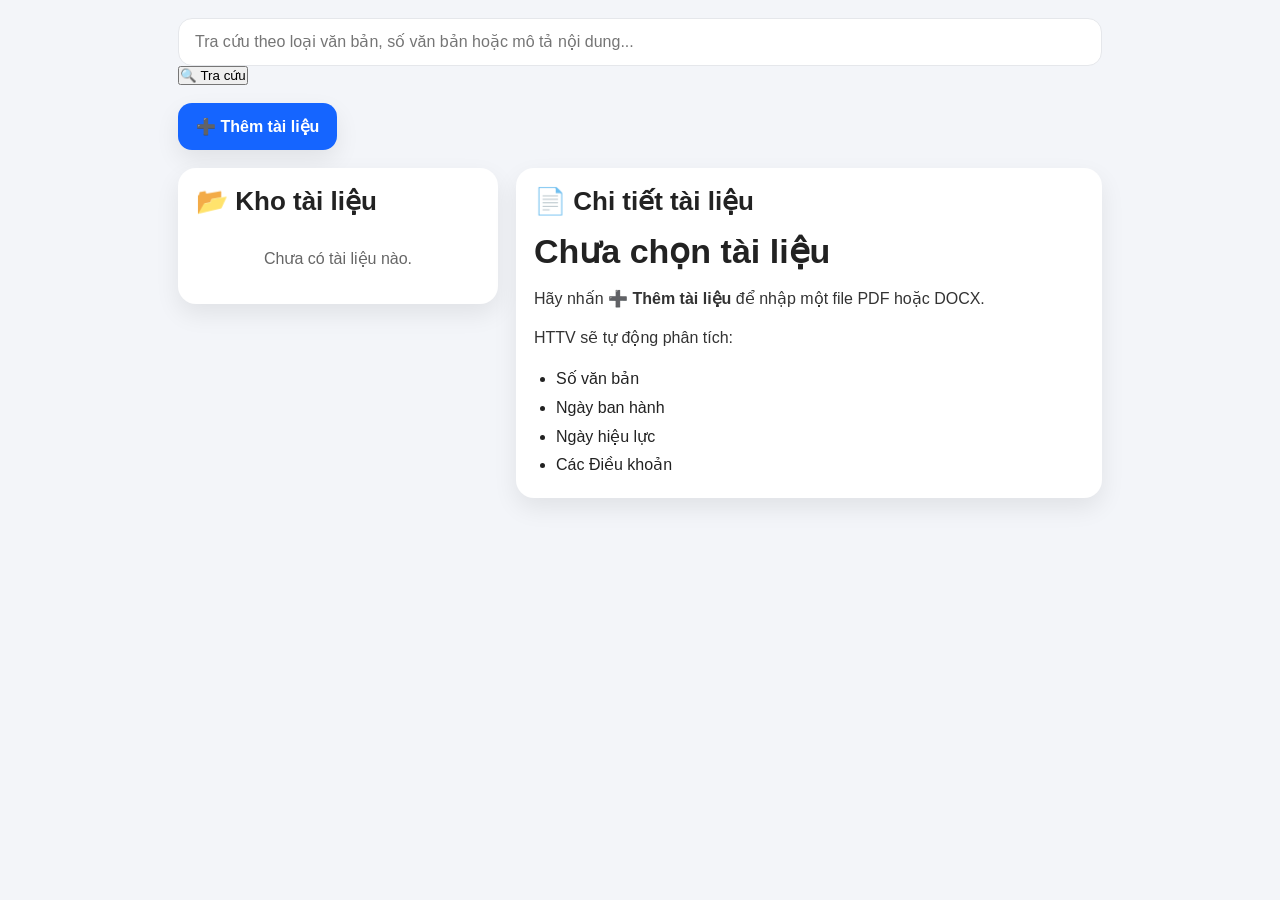
==== index.html @ 4ed6e4be "Update index.html" ====
<!DOCTYPE html>
<html lang="vi">
<head>
  <meta charset="UTF-8">
  <meta name="viewport" content="width=device-width, initial-scale=1.0">

  <title>HTTV - Hệ Thống Tri Thức Văn Bản</title>

  <!-- CSS -->
  <link rel="stylesheet" href="frontend/css/style.css">
</head>

<body>

<div class="app">

  <!-- ===========================
       HEADER
  ============================ -->
  <section class="search-section">
  <div class="search-bar">
    <input
      id="searchInput"
      type="text"
      placeholder="Tra cứu theo loại văn bản, số văn bản hoặc mô tả nội dung..."
    >

    <button id="btnSearch">
      🔍 Tra cứu
    </button>
  </div>
</section>

  <!-- ===========================
       ACTION BAR
  ============================ -->
  <section class="action-bar">

    <button id="btnUpload" class="btn primary">
      ➕ Thêm tài liệu
    </button>

    <input
      id="fileInput"
      type="file"
      accept=".pdf,.docx"
      style="display:none"
    >

  </section>

  <!-- ===========================
       MAIN LAYOUT
  ============================ -->
  <main class="main-layout">

    <!-- KHO TÀI LIỆU -->
    <aside class="library-panel">

      <div class="panel-title">
        📂 Kho tài liệu
      </div>

      <div id="libraryList" class="library-list">
        <p class="empty">Chưa có tài liệu nào.</p>
      </div>

    </aside>

    <!-- CHI TIẾT TÀI LIỆU -->
    <section class="detail-panel">

      <div class="panel-title">
        📄 Chi tiết tài liệu
      </div>

      <div id="detailView" class="detail-view">

        <div class="detail-card">

          <h2>Chưa chọn tài liệu</h2>

          <p>
            Hãy nhấn <b>➕ Thêm tài liệu</b> để nhập một file PDF hoặc DOCX.
          </p>

          <p>HTTV sẽ tự động phân tích:</p>

          <ul>
            <li>Số văn bản</li>
            <li>Ngày ban hành</li>
            <li>Ngày hiệu lực</li>
            <li>Các Điều khoản</li>
          </ul>

        </div>

      </div>

    </section>

  </main>

</div>

<!-- ===========================
     LIBRARIES
============================ -->

<!-- PDF.js -->
<script src="lib/pdf.min.js"></script>

<!-- Mammoth DOCX -->
<script src="lib/mammoth.browser.min.js"></script>

<!-- ===========================
     HTTV MODULES
============================ -->

<script src="frontend/js/storage.js"></script>
<script src="frontend/js/parser.js"></script>
<script>
  alert("parseDocument = " + typeof window.parseDocument);
</script>
<script src="frontend/js/app.js"></script>

</body>
</html>
---- frontend/css/style.css ----
/* ===========================
   HTTV - Hệ Thống Tri Thức Văn Bản
   Giao diện v1
=========================== */

* {
    margin: 0;
    padding: 0;
    box-sizing: border-box;
}

:root{
    --primary:#1565ff;
    --primary-dark:#0d47c9;
    --bg:#f3f5f9;
    --card:#ffffff;
    --text:#222;
    --sub:#666;
    --border:#e5e7eb;
    --shadow:0 10px 24px rgba(0,0,0,.08);
    --radius:18px;
}

body{
    font-family: Arial, Helvetica, sans-serif;
    background: var(--bg);
    color: var(--text);
}

.app{
    max-width: 960px;
    margin: 0 auto;
    min-height: 100vh;
}

/* ===========================
   HEADER
=========================== */

.header{
    background: linear-gradient(180deg,var(--primary),var(--primary-dark));
    color: #fff;
    text-align: center;
    padding: 28px 18px;
    border-bottom-left-radius: 22px;
    border-bottom-right-radius: 22px;
    box-shadow: var(--shadow);
}

.logo{
    font-size: 32px;
    margin-bottom: 8px;
}

.header h1{
    font-size: 44px;
    letter-spacing: .5px;
    margin-bottom: 8px;
}

.header p{
    font-size: 18px;
    opacity: .95;
}

/* ===========================
   SEARCH
=========================== */

.search-section{
    padding: 18px;
}

.search-section input{
    width: 100%;
    padding: 14px 16px;
    border: 1px solid var(--border);
    border-radius: 14px;
    font-size: 16px;
    background: #fff;
    outline: none;
}

.search-section input:focus{
    border-color: var(--primary);
    box-shadow: 0 0 0 3px rgba(21,101,255,.15);
}

/* ===========================
   ACTION BAR
=========================== */

.action-bar{
    padding: 0 18px 18px;
}

.btn{
    display: inline-flex;
    align-items: center;
    justify-content: center;
    gap: 8px;
    border: none;
    border-radius: 14px;
    padding: 14px 18px;
    font-size: 16px;
    font-weight: bold;
    cursor: pointer;
    transition: .2s;
}

.btn.primary{
    background: var(--primary);
    color: #fff;
    box-shadow: var(--shadow);
}

.btn.primary:hover{
    background: var(--primary-dark);
}

.btn.primary:disabled{
    opacity: .7;
    cursor: wait;
}

/* ===========================
   LAYOUT
=========================== */

.main-layout{
    display: grid;
    grid-template-columns: 320px 1fr;
    gap: 18px;
    padding: 0 18px 24px;
}

.panel-title{
    font-size: 26px;
    font-weight: bold;
    margin-bottom: 14px;
}

/* ===========================
   LIBRARY
=========================== */

.library-panel{
    background: var(--card);
    border-radius: var(--radius);
    padding: 18px;
    box-shadow: var(--shadow);
    height: fit-content;
}

.library-list{
    display: flex;
    flex-direction: column;
    gap: 12px;
}

.doc-item{
    border: 1px solid var(--border);
    border-radius: 14px;
    padding: 14px;
    background: #fafafa;
    cursor: pointer;
    transition: .2s;
}

.doc-item:hover{
    border-color: var(--primary);
    background: #f5f9ff;
}

.doc-item.active{
    border-color: var(--primary);
    background: #eef4ff;
}

.doc-item h3{
    font-size: 17px;
    margin-bottom: 8px;
}

.doc-item p{
    color: var(--sub);
    font-size: 14px;
    margin-bottom: 4px;
}

.empty{
    color: var(--sub);
    text-align: center;
    padding: 18px;
}

/* ===========================
   DETAIL
=========================== */

.detail-panel{
    background: var(--card);
    border-radius: var(--radius);
    padding: 18px;
    box-shadow: var(--shadow);
}

.detail-card{
    display: flex;
    flex-direction: column;
    gap: 14px;
}

.detail-card h2{
    font-size: 34px;
    line-height: 1.2;
}

.detail-card p{
    color: #333;
    line-height: 1.6;
    font-size: 16px;
}

.detail-card ul{
    padding-left: 22px;
    line-height: 1.8;
}

.meta-grid{
    display: grid;
    grid-template-columns: repeat(2,1fr);
    gap: 12px;
}

.meta-item{
    border: 1px solid var(--border);
    border-radius: 14px;
    padding: 14px;
    background: #fafafa;
}

.meta-item .label{
    color: var(--sub);
    font-size: 13px;
    margin-bottom: 6px;
}

.meta-item .value{
    font-weight: bold;
    font-size: 16px;
}

.clause-list{
    display: flex;
    flex-direction: column;
    gap: 12px;
    margin-top: 10px;
}

.clause{
    border: 1px solid var(--border);
    border-radius: 14px;
    padding: 14px;
    background: #fff;
}

.clause h4{
    color: var(--primary);
    margin-bottom: 8px;
}

/* ===========================
   MOBILE
=========================== */

@media (max-width: 768px){

    .header{
        padding: 22px 16px;
    }

    .header h1{
        font-size: 38px;
    }

    .header p{
        font-size: 17px;
    }

    .main-layout{
        grid-template-columns: 1fr;
        padding: 0 16px 24px;
    }

    .panel-title{
        font-size: 22px;
    }

    .detail-card h2{
        font-size: 30px;
    }

    .meta-grid{
        grid-template-columns: 1fr;
    }
}                                                                          border-radius:8px;
                                                                                border:1px solid #ccc;
                                                                                }

                                                                                .search-box button{
                                                                                    padding:12px 18px;
                                                                                        border:none;
                                                                                            border-radius:8px;
                                                                                                cursor:pointer;
                                                                                                }

                                                                                                .menu{
                                                                                                    display:grid;
                                                                                                        gap:10px;
                                                                                                        }

                                                                                                        .menu button{
                                                                                                            padding:15px;
                                                                                                                border:none;
                                                                                                                    border-radius:10px;
                                                                                                                        background:white;
                                                                                                                            cursor:pointer;
                                                                                                                                font-size:16px;
                                                                                                                                }

                                                                                                                                #content{
                                                                                                                                    margin-top:25px;
                                                                                                                                        background:white;
                                                                                                                                            padding:20px;
                                                                                                                                                border-radius:10px;
                                                                                                                                                }

                                                                                                                                                footer{
                                                                                                                                                    margin-top:30px;
                                                                                                                                                        text-align:center;
                                                                                                                                                            color:#777;
                                                                                                                                                                padding:20px;
                                                                                                                                                                }
}
.document-card{

    background:#fff;

    padding:20px;

    border-radius:15px;

    margin-top:20px;

    box-shadow:0 2px 8px rgba(0,0,0,.1);

}

.document-content{

    background:#f5f5f5;

    padding:15px;

    border-radius:10px;

    max-height:400px;

    overflow:auto;

    white-space:pre-wrap;

    word-break:break-word;

    font-size:15px;

}
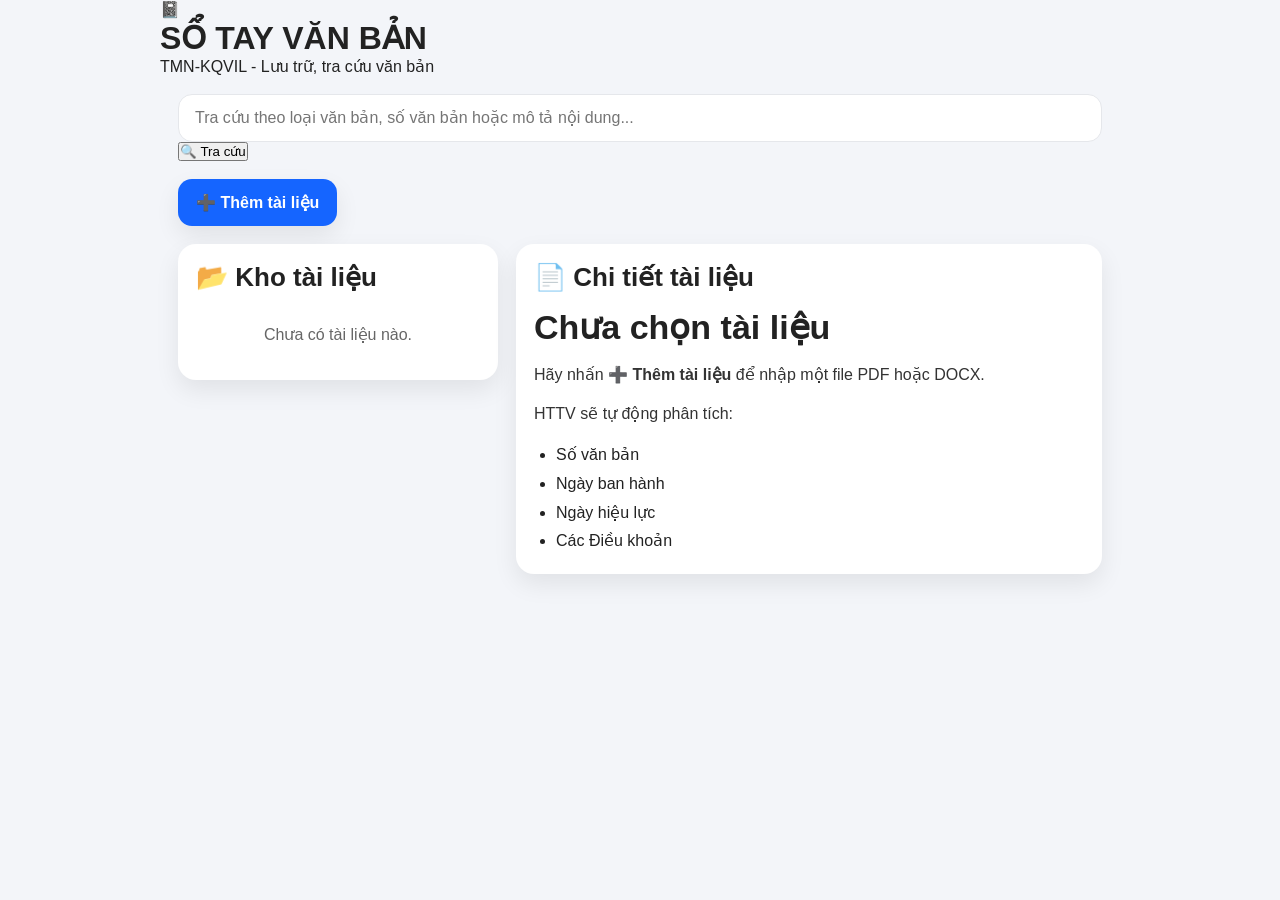
==== commit 57e6a62b: "Update index.html" ====
--- a/index.html
+++ b/index.html
@@ -4,7 +4,7 @@
   <meta charset="UTF-8">
   <meta name="viewport" content="width=device-width, initial-scale=1.0">
 
-  <title>HTTV - Hệ Thống Tri Thức Văn Bản</title>
+  <title>SỔ TAY VĂN BẢN</title>
 
   <!-- CSS -->
   <link rel="stylesheet" href="frontend/css/style.css">
@@ -13,7 +13,29 @@
 <body>
 
 <div class="app">
+  
+  <!-- ===========================
+       APP HEADER
+  ============================ -->
+  <header class="app-header">
 
+    <div class="header-left">
+
+      <div class="header-icon">
+        📓
+      </div>
+
+      <div class="header-text">
+
+        <h1>SỔ TAY VĂN BẢN</h1>
+
+        <p>TMN-KQVIL - Lưu trữ, tra cứu văn bản</p>
+
+      </div>
+
+    </div>
+
+  </header>
   <!-- ===========================
        HEADER
   ============================ -->
@@ -119,9 +141,6 @@
 
 <script src="frontend/js/storage.js"></script>
 <script src="frontend/js/parser.js"></script>
-<script>
-  alert("parseDocument = " + typeof window.parseDocument);
-</script>
 <script src="frontend/js/app.js"></script>
 
 </body>
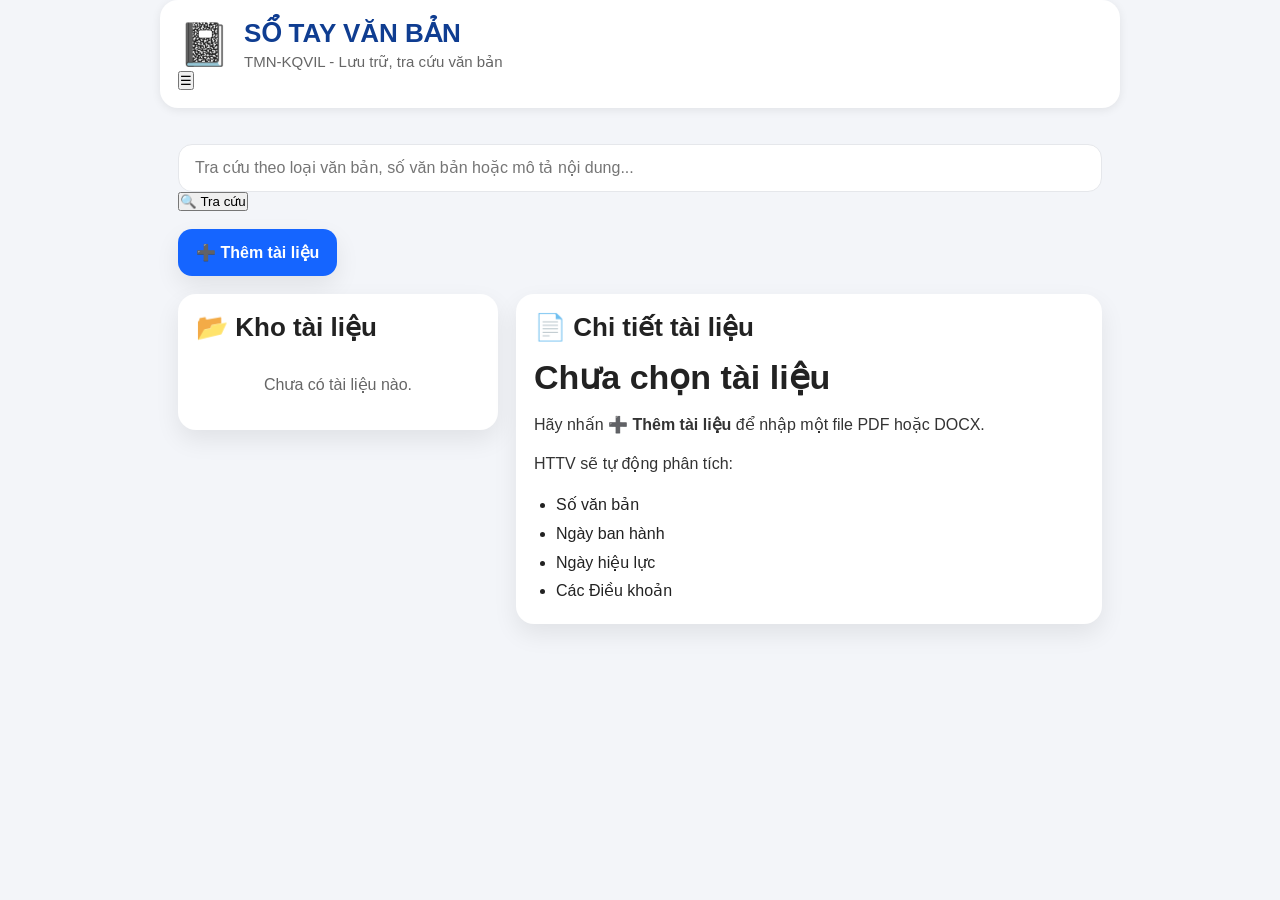
==== commit b21bdd5b: "Update index.html" ====
--- a/index.html
+++ b/index.html
@@ -13,7 +13,6 @@
 <body>
 
 <div class="app">
-  
   <!-- ===========================
        APP HEADER
   ============================ -->
@@ -34,6 +33,12 @@
       </div>
 
     </div>
+
+    <button class="header-menu" aria-label="Menu">
+      ☰
+    </button>
+
+  </header>
 
   </header>
   <!-- ===========================
--- a/frontend/css/style.css
+++ b/frontend/css/style.css
@@ -376,3 +376,32 @@
     font-size:15px;
 
 }
+.app-header{
+  background:#ffffff;
+  border-radius:18px;
+  padding:18px;
+  margin-bottom:18px;
+  box-shadow:0 2px 10px rgba(0,0,0,0.08);
+}
+
+.header-left{
+  display:flex;
+  align-items:center;
+  gap:14px;
+}
+
+.header-icon{
+  font-size:42px;
+}
+
+.header-text h1{
+  margin:0;
+  font-size:26px;
+  color:#0f3d91;
+}
+
+.header-text p{
+  margin:4px 0 0 0;
+  color:#666;
+  font-size:15px;
+}
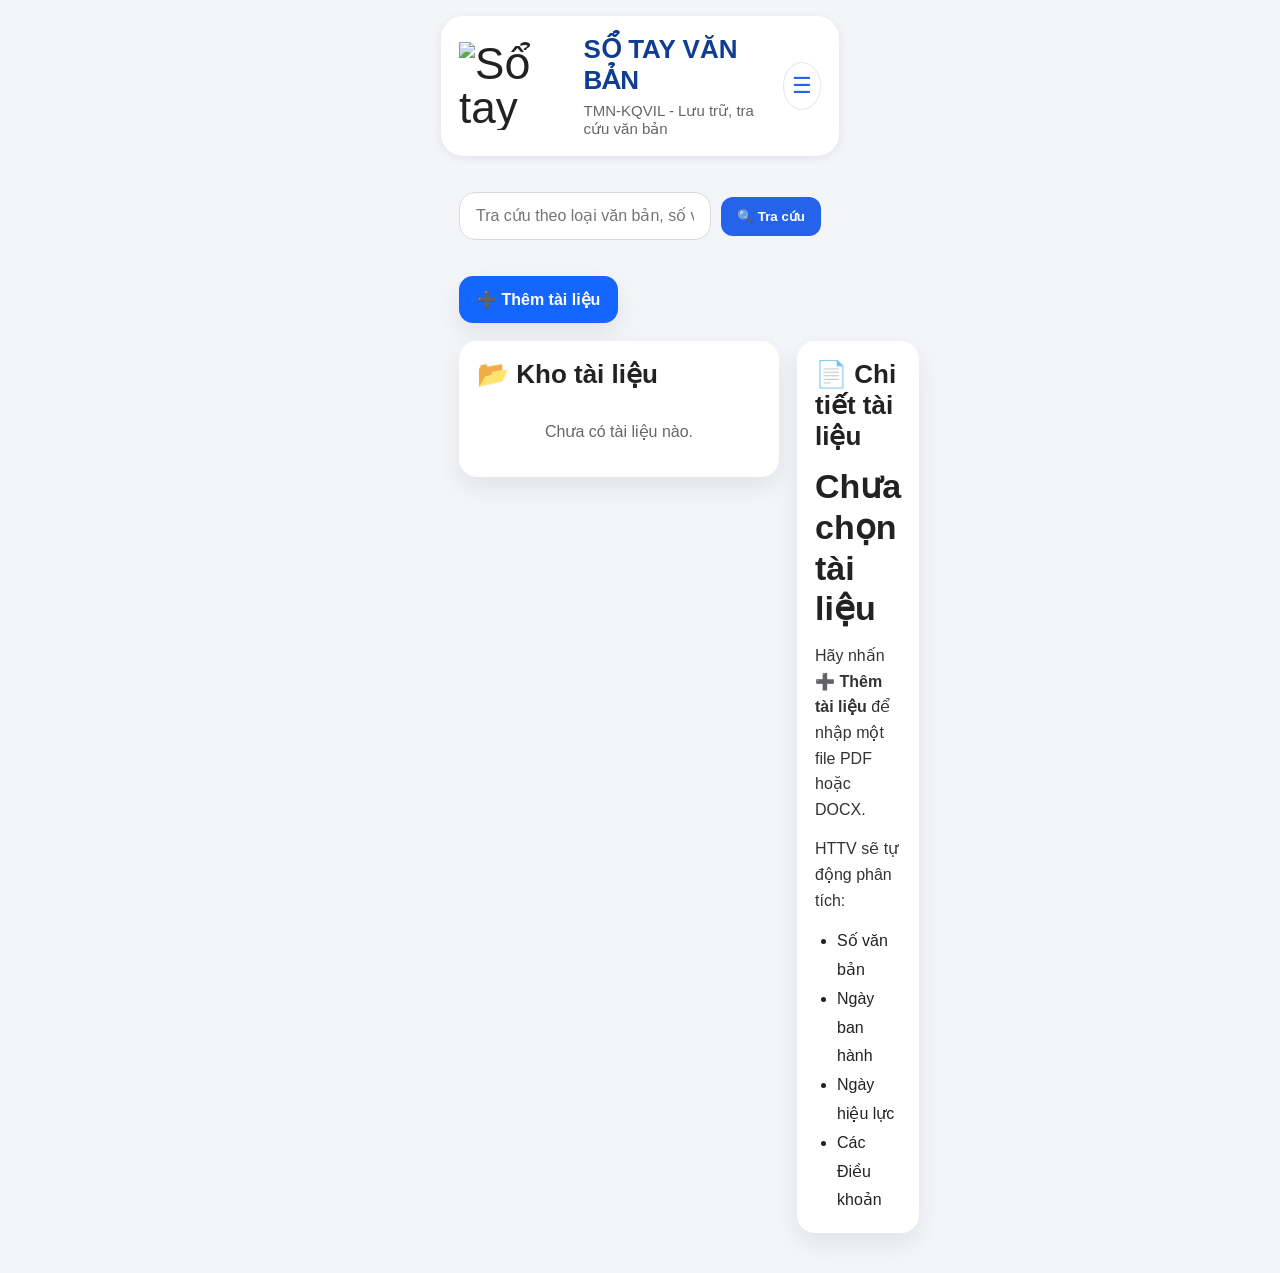
==== commit 52309e00: "Update index.html" ====
--- a/index.html
+++ b/index.html
@@ -21,8 +21,10 @@
     <div class="header-left">
 
       <div class="header-icon">
-        📓
-      </div>
+  <img src="frontend/assets/icon-home.png"
+       alt="Sổ tay"
+       style="width:56px;height:56px;">
+</div>
 
       <div class="header-text">
 
--- a/frontend/css/style.css
+++ b/frontend/css/style.css
@@ -342,7 +342,7 @@
                                                                                                                                                             color:#777;
                                                                                                                                                                 padding:20px;
                                                                                                                                                                 }
-}
+
 .document-card{
 
     background:#fff;
@@ -376,12 +376,26 @@
     font-size:15px;
 
 }
+/* ===========================
+   APP HEADER (SỔ TAY VĂN BẢN)
+=========================== */
+
+.app{
+  max-width:430px;
+  margin:0 auto;
+  padding:16px;
+}
+
 .app-header{
   background:#ffffff;
-  border-radius:18px;
+  border-radius:22px;
   padding:18px;
   margin-bottom:18px;
   box-shadow:0 2px 10px rgba(0,0,0,0.08);
+
+  display:flex;
+  justify-content:space-between;
+  align-items:center;
 }
 
 .header-left{
@@ -391,17 +405,61 @@
 }
 
 .header-icon{
-  font-size:42px;
+  font-size:44px;
+  line-height:1;
 }
 
 .header-text h1{
   margin:0;
   font-size:26px;
+  font-weight:800;
   color:#0f3d91;
 }
 
 .header-text p{
-  margin:4px 0 0 0;
+  margin:6px 0 0 0;
   color:#666;
   font-size:15px;
 }
+
+.header-menu{
+  width:48px;
+  height:48px;
+  border-radius:50%;
+  border:1px solid #e5e7eb;
+  background:#fff;
+  font-size:22px;
+  color:#2563eb;
+  cursor:pointer;
+}
+
+/* ===========================
+   SEARCH BAR
+=========================== */
+
+.search-section{
+  margin-bottom:18px;
+}
+
+.search-bar{
+  display:flex;
+  gap:10px;
+  align-items:center;
+}
+
+.search-bar input{
+  flex:1;
+  padding:14px 16px;
+  border:1px solid #d9d9d9;
+  border-radius:16px;
+  font-size:16px;
+}
+
+.search-bar button{
+  padding:12px 16px;
+  border:none;
+  border-radius:12px;
+  background:#2563eb;
+  color:#fff;
+  font-weight:600;
+}
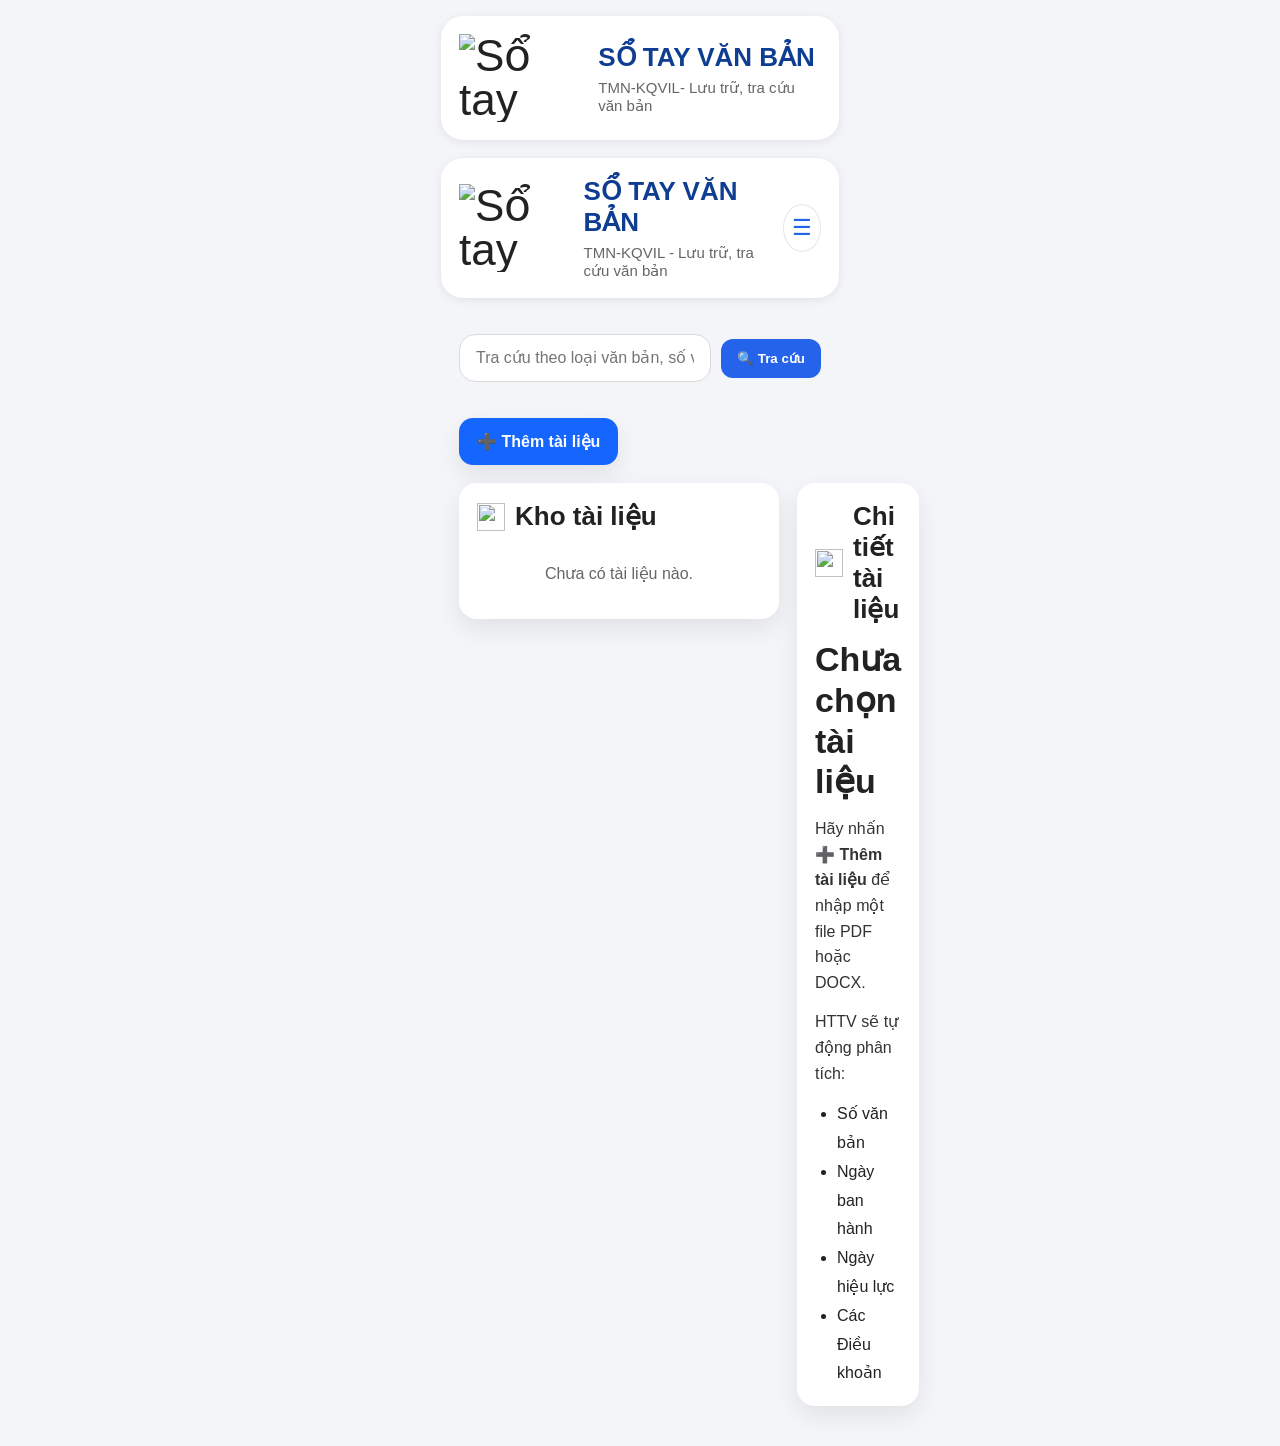
==== commit 8a49e370: "Update index.html" ====
--- a/index.html
+++ b/index.html
@@ -13,6 +13,27 @@
 <body>
 
 <div class="app">
+<!-- ===========================
+     HEADER
+============================ -->
+<header class="app-header">
+
+  <div class="header-left">
+
+    <div class="header-icon">
+      <img src="frontend/assets/icon-home.png"
+           alt="Sổ tay"
+           style="width:60px;height:60px;">
+    </div>
+
+    <div class="header-text">
+      <h1>SỔ TAY VĂN BẢN</h1>
+      <p>TMN-KQVIL- Lưu trữ, tra cứu văn bản</p>
+    </div>
+
+  </div>
+
+</header>
   <!-- ===========================
        APP HEADER
   ============================ -->
@@ -86,9 +107,11 @@
     <!-- KHO TÀI LIỆU -->
     <aside class="library-panel">
 
-      <div class="panel-title">
-        📂 Kho tài liệu
-      </div>
+      <div class="panel-title" style="display:flex;align-items:center;gap:10px;">
+  <img src="frontend/assets/icon-library.png"
+       style="width:28px;height:28px;">
+  <span>Kho tài liệu</span>
+</div>
 
       <div id="libraryList" class="library-list">
         <p class="empty">Chưa có tài liệu nào.</p>
@@ -99,9 +122,11 @@
     <!-- CHI TIẾT TÀI LIỆU -->
     <section class="detail-panel">
 
-      <div class="panel-title">
-        📄 Chi tiết tài liệu
-      </div>
+      <div class="panel-title" style="display:flex;align-items:center;gap:10px;">
+  <img src="frontend/assets/icon-search.png"
+       style="width:28px;height:28px;">
+  <span>Chi tiết tài liệu</span>
+</div>
 
       <div id="detailView" class="detail-view">
 
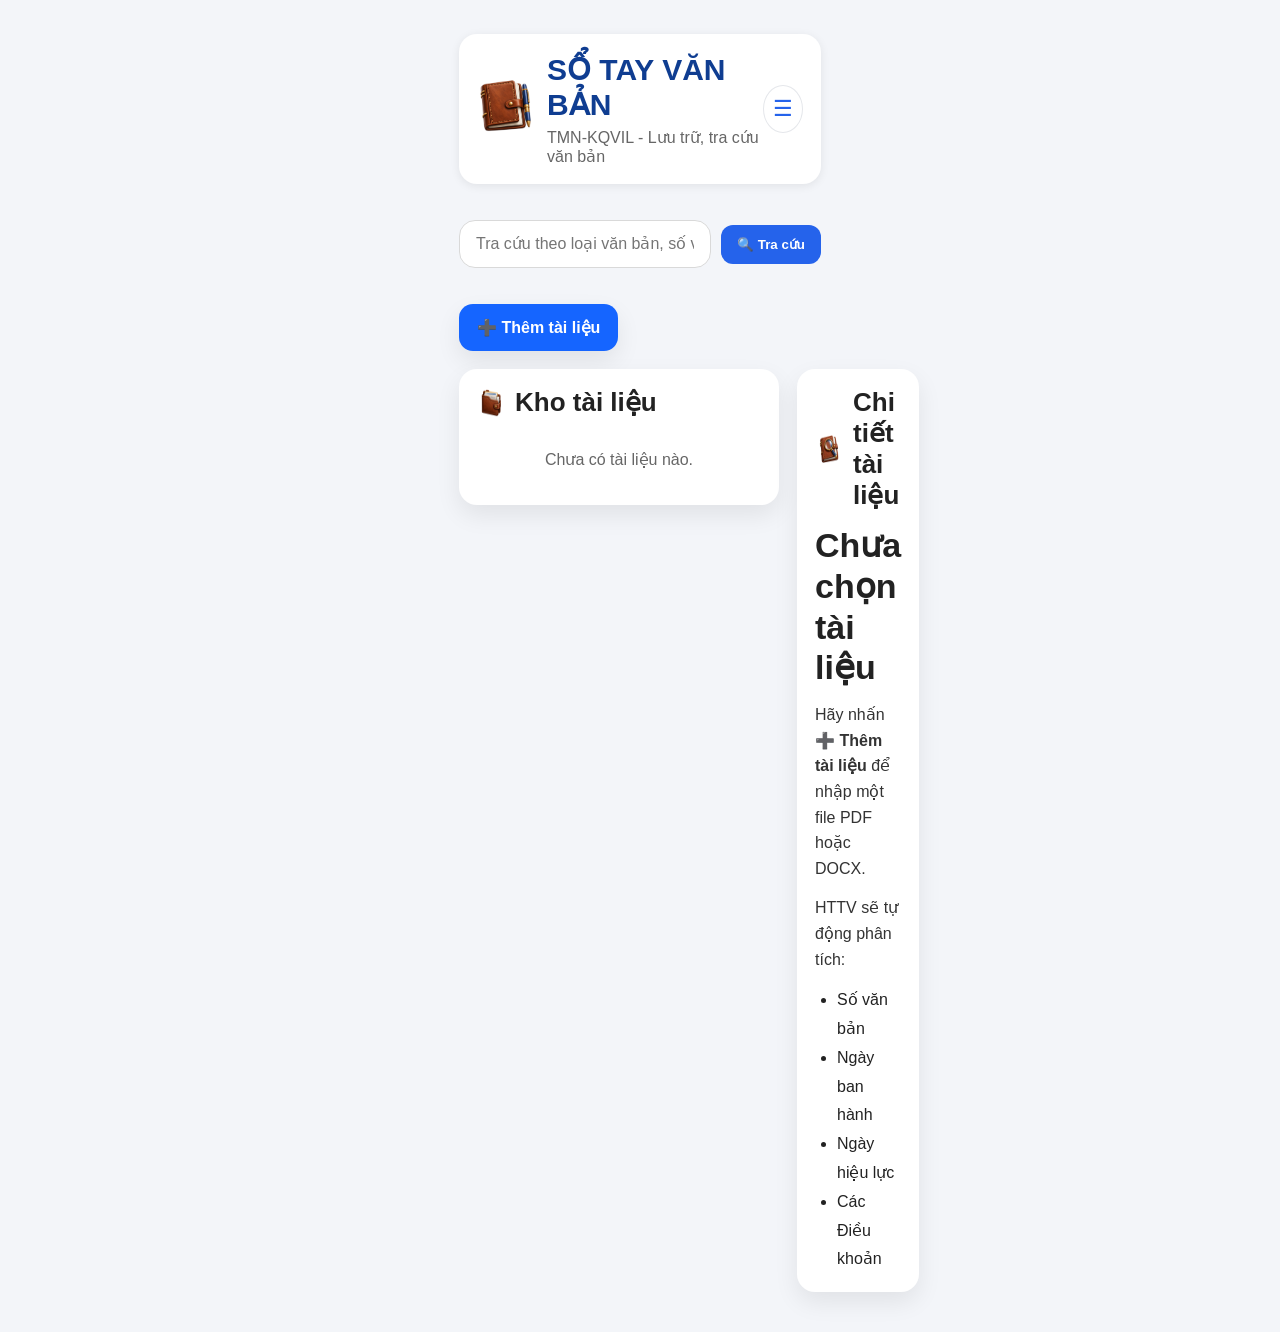
==== commit 34d3173b: "Update index.html" ====
--- a/index.html
+++ b/index.html
@@ -13,27 +13,7 @@
 <body>
 
 <div class="app">
-<!-- ===========================
-     HEADER
-============================ -->
-<header class="app-header">
 
-  <div class="header-left">
-
-    <div class="header-icon">
-      <img src="frontend/assets/icon-home.png"
-           alt="Sổ tay"
-           style="width:60px;height:60px;">
-    </div>
-
-    <div class="header-text">
-      <h1>SỔ TAY VĂN BẢN</h1>
-      <p>TMN-KQVIL- Lưu trữ, tra cứu văn bản</p>
-    </div>
-
-  </div>
-
-</header>
   <!-- ===========================
        APP HEADER
   ============================ -->
--- a/frontend/css/style.css
+++ b/frontend/css/style.css
@@ -463,3 +463,35 @@
   color:#fff;
   font-weight:600;
 }
+.app-header{
+    background:#ffffff;
+    border-radius:18px;
+    padding:18px;
+    margin:18px;
+    box-shadow:0 2px 10px rgba(0,0,0,0.08);
+}
+
+.header-left{
+    display:flex;
+    align-items:center;
+    gap:14px;
+}
+
+.header-icon img{
+    width:60px;
+    height:60px;
+    object-fit:contain;
+}
+
+.header-text h1{
+    margin:0;
+    font-size:30px;
+    color:#0f3d91;
+    font-weight:800;
+}
+
+.header-text p{
+    margin:6px 0 0 0;
+    color:#666;
+    font-size:16px;
+}
